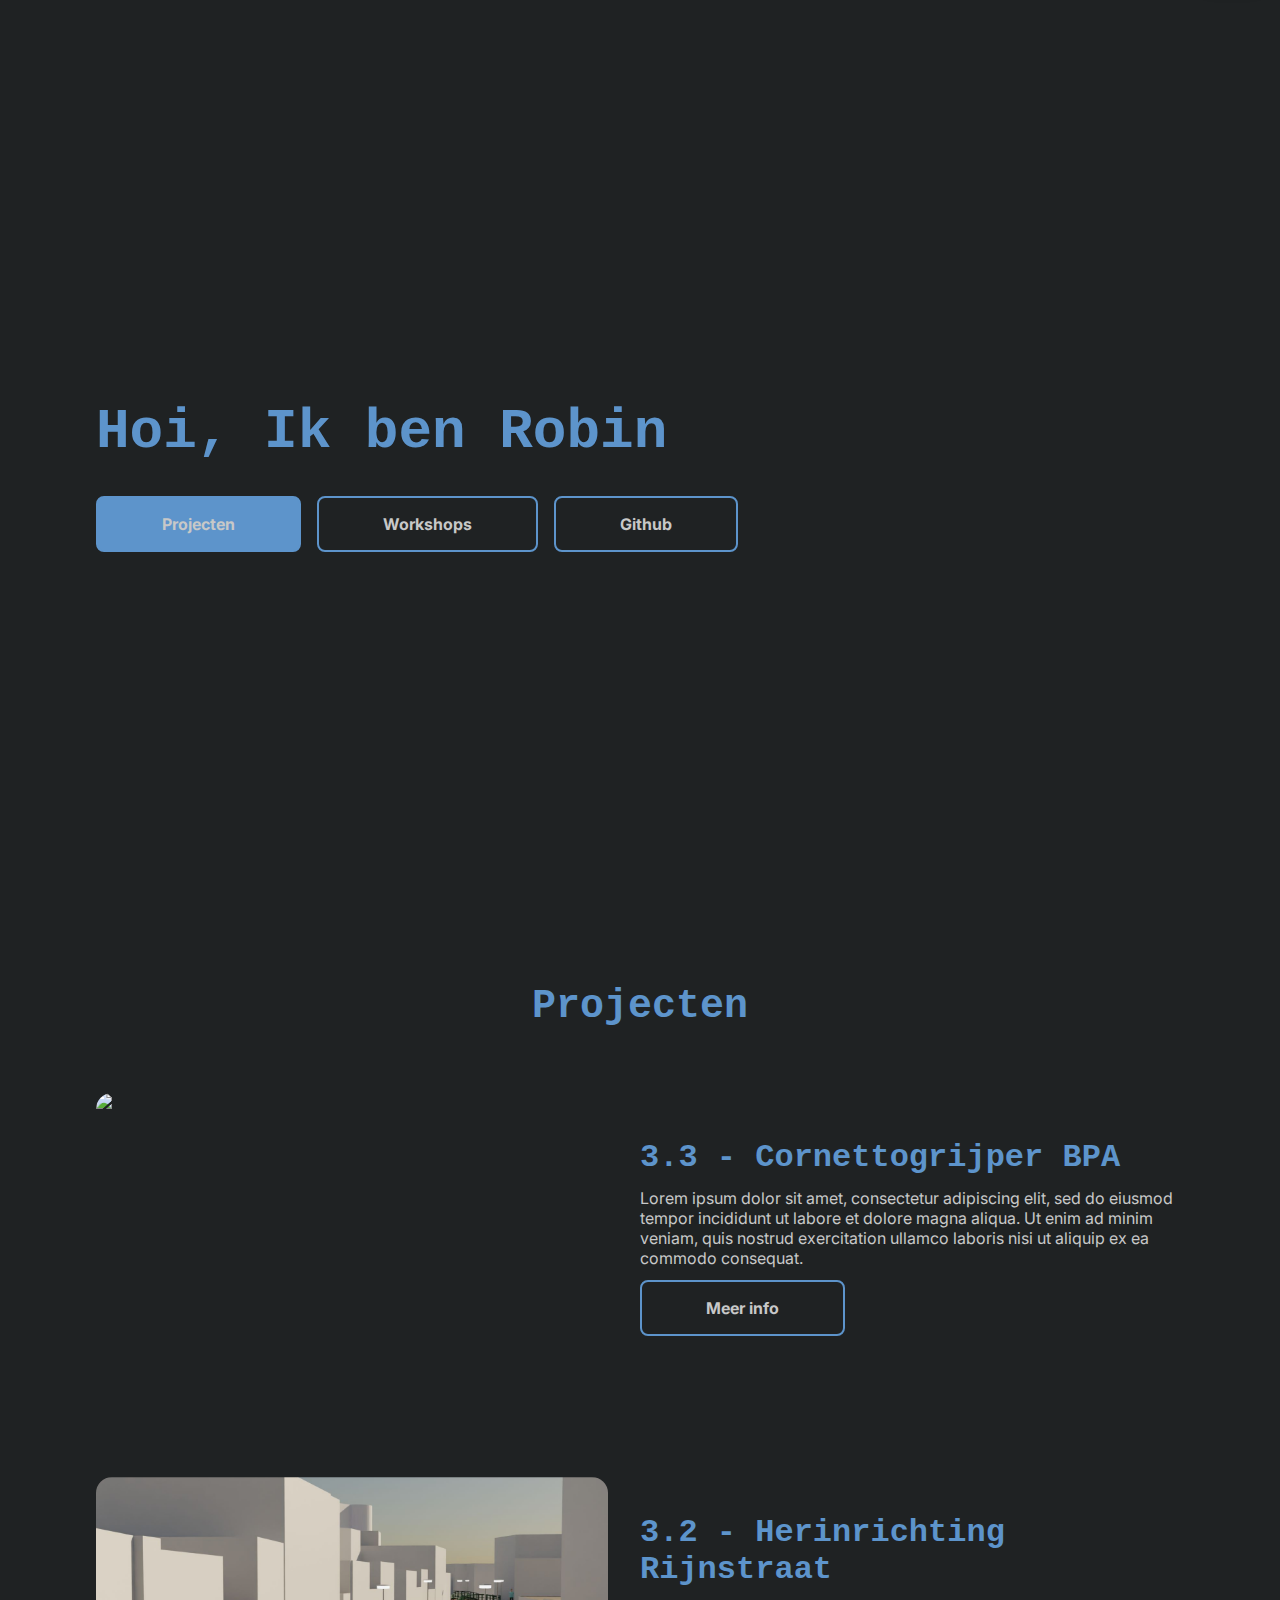
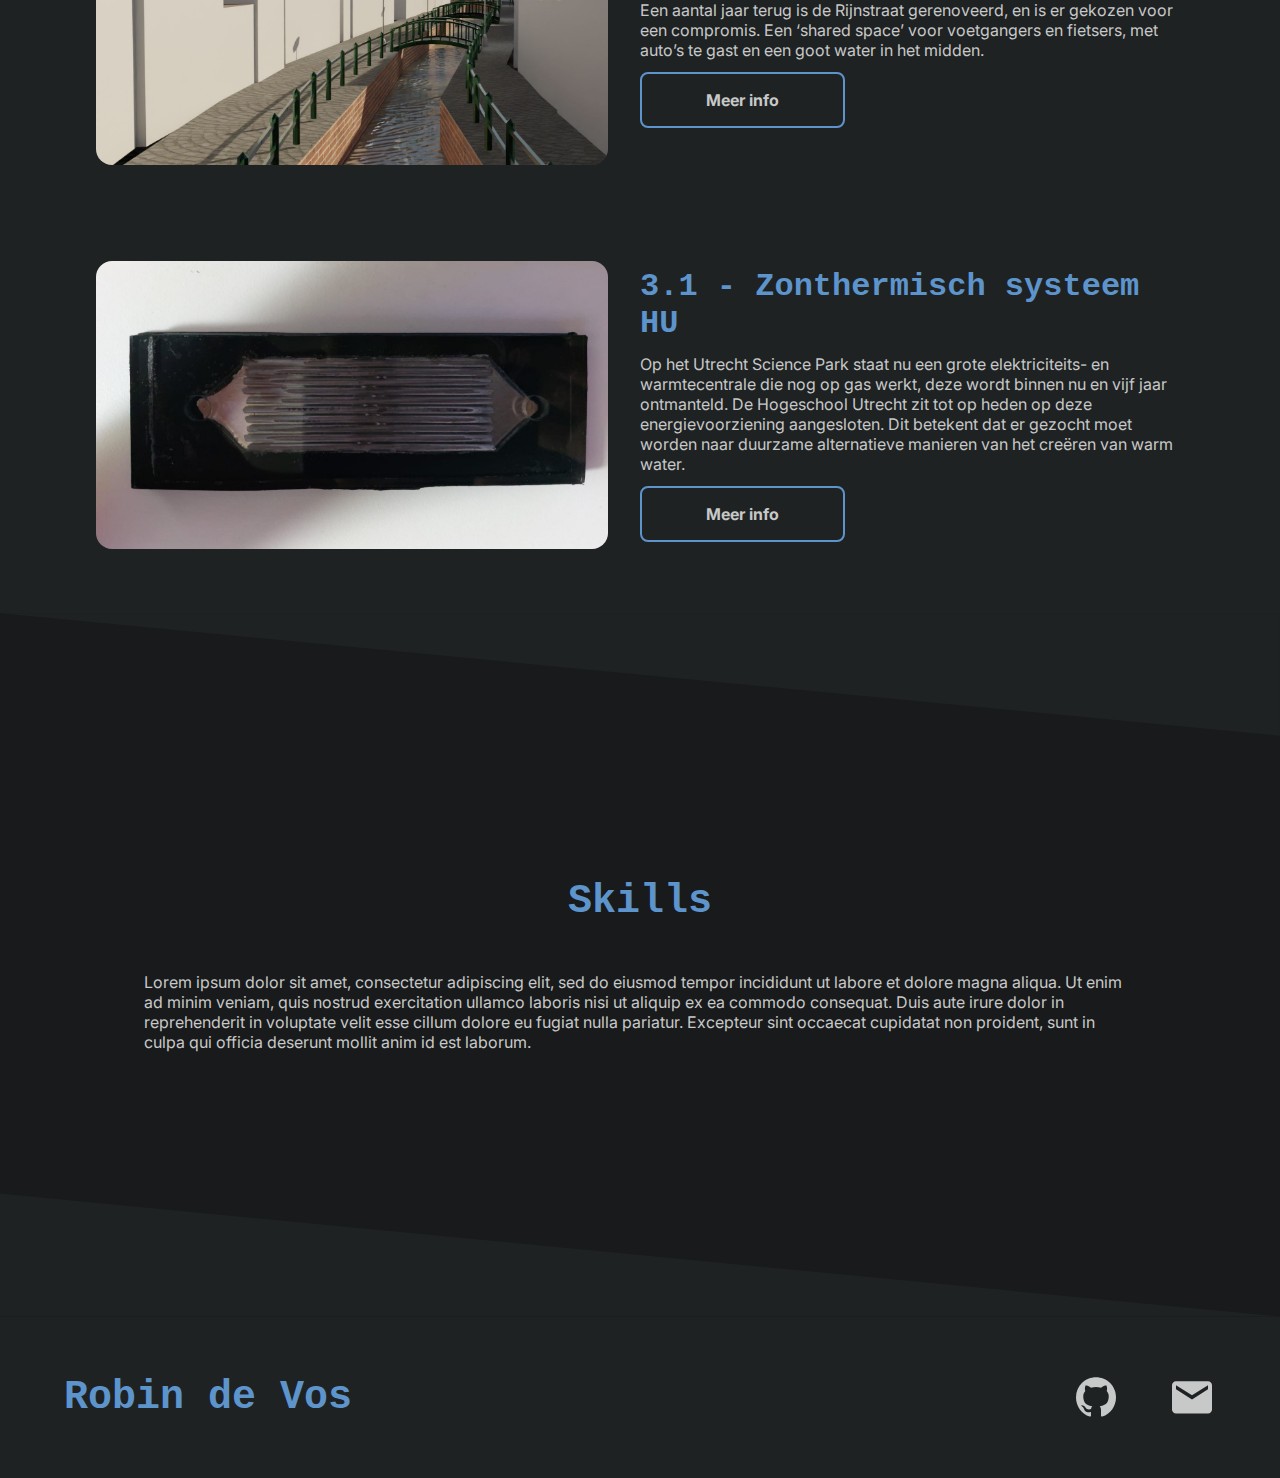
==== index.html @ 27312cbb "First commit" ====
<!DOCTYPE html>
<html lang="en">

<head>
  <meta charset="UTF-8">
  <meta http-equiv="X-UA-Compatible" content="IE=edge">
  <meta name="viewport" content="width=device-width, initial-scale=1.0">
  <title>Codefoxdev.com</title>
  <link rel="icon" href="/src/assets/logo_codefoxdev_4x.png">
  <link rel="preconnect" href="https://fonts.googleapis.com">
  <link rel="preconnect" href="https://fonts.gstatic.com" crossorigin>
  <link href="https://fonts.googleapis.com/css2?family=Inter:wght@100;200;300;400;500;600;700;800;900&family=Ubuntu+Mono:wght@400;700&display=swap" rel="stylesheet">
  <link rel="stylesheet" href="/src/style.css">
</head>

<body>
  <nav>
    <div class="nav-progress"></div>
    <a href="#top" class="nav-top">
      <img src="/src/icons/top.svg" draggable="false">
    </a>
  </nav>
  <main>
    <div class="front" id="top">
      <div class="title">
        <h1 class="header type" style="--width: 30rem">Hoi, Ik ben Robin</h1>
        <p></p>
        <div class="buttons">
          <a href="#projects" class="button fill">Projecten</a>
          <a href="#workshops" class="button">Workshops</a>
          <a href="https://github.com/codefoxdev" class="button">Github</a>
        </div>
      </div>
      <div class="image">
        <svg width="800" height="800" viewBox="0 0 800 800" fill="none" xmlns="http://www.w3.org/2000/svg" id="front-grid">
          <g clip-path="url(#clip0_3_9)">
            <rect x="102" width="188" height="86" rx="16" fill="#C7C8C8" />
            <rect x="306" y="408" width="188" height="86" rx="16" fill="#333637" />
            <rect x="612" y="714" width="188" height="86" rx="16" fill="#C7C8C8" />
            <rect x="408" width="290" height="86" rx="16" fill="#333637" />
            <rect x="714" width="86" height="188" rx="16" fill="#8C69C6" />
            <rect x="612" y="204" width="86" height="188" rx="16" fill="#333637" />
            <rect y="102" width="86" height="290" rx="16" fill="#333637" />
            <rect x="102" y="612" width="188" height="188" rx="16" fill="#5D94CB" />
            <rect x="102" y="102" width="188" height="188" rx="16" fill="#5D94CB" />
            <rect x="204" y="306" width="86" height="290" rx="16" fill="#8C69C6" />
            <rect x="408" y="510" width="86" height="290" rx="16" fill="#333637" />
            <rect --data-id="3.1" x="306" y="102" width="290" height="290" rx="16" fill="#5D94CB" />
            <rect --data-id="3.3" x="510" y="408" width="290" height="290" rx="16" fill="#8C69C6" />
            <rect y="510" width="188" height="86" rx="16" fill="#333637" />
          </g>
          <defs>
            <clipPath id="clip0_3_9">
              <rect width="800" height="800" fill="white" />
            </clipPath>
          </defs>
        </svg>
      </div>
    </div>
    <div class="projects" id="projects">
      <h2 class="header">Projecten</h2>
    </div>
    <div class="technical-skills" id="skills">
      <h2 class="header">Skills</h2>
      <div class="skills">
        <p>Lorem ipsum dolor sit amet, consectetur adipiscing elit, sed do eiusmod tempor incididunt ut labore et dolore magna aliqua. Ut enim ad minim veniam, quis nostrud exercitation ullamco laboris nisi ut aliquip ex ea commodo consequat. Duis aute irure dolor in reprehenderit in voluptate velit esse cillum dolore eu fugiat nulla pariatur. Excepteur sint occaecat cupidatat non proident, sunt in culpa qui officia deserunt mollit anim id est laborum.</p>
      </div>
      <div class="background">
        <img src="/src/assets/slope_top.svg" draggable="false">
        <div class="filler"></div>
        <img src="/src/assets/slope_bottom.svg" draggable="false">
      </div>
    </div>
    <div class="footer">
      <div class="logo">
        <h1 class="header-footer">Robin de Vos</h1>
      </div>
      <div class="links">
        <a href="https://github.com/codefoxdev" class="icon-link">
          <img src="/src/icons/github.svg" draggable="false">
        </a>
        <a href="mailto:118589@minkemacollege.nl" class="icon-link">
          <img src="/src/icons/mail.svg" draggable="false">
        </a>
      </div>
    </div>
  </main>
  <script src="/src/main.js" type="module"></script>
</body>

</html>
---- src/style.css ----
:root {
  --accent: #5D94CB;
  --accent-purple: #181a1b;
  --background: #1f2223;
  --secondary: #181a1b;
  --complementory: #333637;
  --text: #c7c8c8;
}

/* General */

html,
body {
  background: var(--background);
  margin: 0;
  padding: 0;
  color: var(--text);
  font-family: "Inter", sans-serif;
  overflow-x: hidden;
  scroll-behavior: smooth;
}

* {
  box-sizing: border-box;
  color: var(--text);
  text-decoration: none;
}

p,
h1,
h2,
h3,
h4,
h5,
h6 {
  margin: 0;
}

h1.header {
  color: var(--accent, #8c69c6);
  font-family: "Ubuntu Mono", monospace;
  font-size: min(3.5rem, 9vw);
  font-style: normal;
  font-weight: 700;
  line-height: normal;
  width: fit-content;
}

h2.header {
  color: var(--accent, #8c69c6);
  font-family: "Ubuntu Mono", monospace;
  font-size: 2.5rem;
  font-style: normal;
  font-weight: 700;
  line-height: normal;
  width: fit-content;
}

a.button {
  display: flex;
  overflow: hidden;
  padding: 1rem 4rem;
  border-radius: 0.5rem;
  border: 2px solid var(--accent, #8c69c6);
  justify-content: center;
  align-items: center;
  align-self: stretch;

  font-weight: 700;
  transition: background 0.3s ease;
}

a.button.fill {
  background: var(--accent, #8c69c6);
}

a.button:not(.fill):hover {
  background: var(--accent, #8c69c6);
}

a.button.fill:hover {
  background: transparent;
}

/* Progress nav */

nav > .nav-progress {
  --width: 0%;

  position: fixed;
  z-index: 100;
  top: 0;
  left: 0;
  height: 0.25rem;
  background: var(--accent);
  width: var(--width);
}

nav > .nav-top {
  position: fixed;
  z-index: 100;
  top: 1rem;
  right: 1rem;
  width: 4rem;
  height: 4rem;
  border-radius: 1rem;
  background: var(--accent);
  display: grid;
  place-items: center;
  transition: transform 0.3s ease;
  box-shadow: var(--secondary) 0 0 1rem;
}

nav > .nav-top.hidden {
  transform: translateY(-6rem);
}

nav > .nav-top > img {
  width: 3rem;
}

/* Front section */

main > div.front {
  display: grid;
  grid-template-columns: 1fr 1fr;
  padding: 6rem;
}

main > div.front > div.title {
  display: flex;
  height: 47.5rem;
  overflow: hidden;
  flex-direction: column;
  justify-content: center;
  align-items: flex-start;
  gap: 1rem;
  flex-shrink: 0;
}

main > div.front > div.title > p {
  color: var(--text, #c7c8c8);
}

main > div.front > div.title > div.buttons {
  display: flex;
  gap: 1rem;
}

main > div.front > div.image {
  display: flex;
  height: 47.5rem;
  overflow: hidden;
  flex-direction: column;
  justify-content: center;
  align-items: flex-end;
  gap: 1rem;
  flex-shrink: 0;
}

main > div.front > div.image > svg {
  width: 40rem;
  height: 40rem;
  overflow: hidden;
  flex-shrink: 0;
}

/* Projects section */

main > div.projects {
  display: flex;
  overflow: hidden;
  padding: 2rem 0rem;
  flex-direction: column;
  justify-content: center;
  align-items: center;
  gap: 2rem;
}

main > div.projects > div.project {
  width: min(calc(100vw - 2rem), 72rem);
  display: flex;
  overflow: hidden;
  padding: 2rem;
  border-radius: 1rem;
  justify-content: center;
  align-items: center;
  gap: 2rem;
}

main > div.projects > div.project > img {
  max-width: 32rem;
  min-width: 32rem;
  max-height: 18rem;
  min-height: 18rem;
  object-fit: cover;
  border-radius: 1rem;
}

main > div.projects > div.project > div.info {
  display: flex;
  flex-direction: column;
  justify-content: center;
  gap: 0.75rem;
}

main > div.projects > div.project > div.info > h1 {
  color: var(--accent, #8c69c6);
  font-family: "Ubuntu Mono", monospace;
  font-size: 2rem;
}

main > div.projects > div.project > div.info > .made-with {
  display: flex;
  align-items: center;
  gap: 0.75rem;
}

main > div.projects > div.project > div.info > .made-with > img {
  width: 1.5rem;
}

main > div.projects > div.project > div.info > .buttons {
  display: flex;
  align-items: center;
  gap: 1rem;
}

/* Skills section */

main > div.technical-skills {
  position: relative;
  width: 100vw;
  height: 44rem;
  isolation: isolate;
  display: flex;
  flex-direction: column;
  align-items: center;
  justify-content: center;
  gap: 3rem;
  padding: 1rem;
}

main > div.technical-skills .skills {
  display: grid;
  margin-inline: 8rem;
  grid-template-columns: repeat(1, 1fr);
  grid-template-rows: repeat(auto, 1fr);
  place-items: center;
  gap: 2rem;
}

main > div.technical-skills .skills > .item {
  display: grid;
  grid-template-rows: 6rem 1fr;
  place-items: center;
  gap: 0.5rem;
  transition: transform 0.3s ease;
}

main > div.technical-skills .skills > .item:hover {
  transform: translateY(-0.5rem);
}

main > div.technical-skills .skills > .item > img {
  max-width: 6rem;
  max-height: 6rem;
}

main > div.technical-skills > .background {
  z-index: -1;
  position: absolute;
  top: 0;
  left: 0;
  width: 100%;
  height: 100%;
  display: flex;
  flex-direction: column;
  gap: auto;
  background: var(--secondary);
}

main > div.technical-skills > .background > .filler {
  height: 100%;
}

/* Process secion */

main > div.process {
  padding: 4rem max(4rem, calc(calc(100vw - 59rem) / 2));
  display: grid;
  grid-template-columns: repeat(4, 14rem);
  grid-template-rows: repeat(2, 14rem);
  gap: 1rem;
}

main > div.process > .item {
  display: flex;
  flex-direction: column;
  justify-content: center;
  padding: 3rem;
  border-radius: 1rem;
}

main > div.process > .item > h1 {
  font-family: "Ubuntu Mono";
}

.span-2 {
  grid-column: span 2;
}

.span-3 {
  grid-column: span 3;
}

/* Footer section */

main > div.footer {
  height: 10rem;
  display: flex;
  align-items: center;
  justify-content: space-between;
  padding-inline: 4rem;
}

main > div.footer > .logo {
  display: flex;
  align-items: center;
  gap: 1rem;
  color: var(--accent, #8c69c6);
}

main > div.footer > .logo > img {
  width: 4rem;
}

main > div.footer > .logo > h1 {
  color: var(--accent, #8c69c6);
  font-family: "Ubuntu mono", monospace;
  font-size: 2.5rem;
  font-weight: 700;
}

main > div.footer > .links {
  display: flex;
  justify-content: center;
  align-items: center;
  gap: 3rem;
}

main > div.footer > .links > a {
  width: 3rem;
  height: 3rem;
}

main > div.footer > .links > a > img {
  width: 100%;
}

/* Effects / media queries */ 

.type {
  --type-duration: 1.6s;
  --type-delay: 0s;
  --width: 100%;

  margin: 0;
  width: 0;
  white-space: nowrap;
  overflow: hidden;

  animation: type var(--type-duration) linear var(--type-delay) forwards,
    type-blink 0.4s cubic-bezier(0.68, -0.55, 0.27, 1.55)
      calc(var(--type-duration) + var(--type-delay)) alternate infinite;
}

@media screen and (max-width: 1415px) {
  main > div.front {
    grid-template-columns: 1fr 10px;
  }

  main > div.front > div.image {
    display: none;
  }
}

@media screen and (max-width: 67rem) {
  main > div.front {
    padding: 1rem;
  }
  main > div.process {
    padding: 4rem max(1rem, calc(calc(100vw - 29rem) / 2));
    grid-template-columns: repeat(2, 14rem);
    grid-template-rows: repeat(3, 14rem);
  }

  main > div.projects > div.project {
    flex-direction: column;
    padding-inline: 0;
  }

  main > div.projects > div.project > img {
    width: min(calc(100vw - 2rem), 32rem);
  }

  main > div.footer {
    padding-inline: 1rem;
  }

  main > div.footer > div.links {
    padding-inline: 1rem;
    gap: 1.75rem;
  }

  .empty {
    display: none !important;
  }

  .span-3 {
    grid-column: span 2;
  }
}

@media screen and (max-width: 763px) {
  main > div.front > div.title > .buttons {
    flex-direction: column;
    width: 100%;
  }

  main > div.technical-skills .skills {
    grid-template-columns: repeat(5, 1fr);
  }
}

@media screen and (max-width: 647px) {
  main > div.technical-skills .skills {
    grid-template-columns: repeat(4, 1fr);
  }

  main > div.footer > div.logo > h1 {
    display: none;
  }
}

@media screen and (max-width: 31rem) {
  main > div.process {
    grid-template-columns: repeat(2, 1fr);
  }

  main > div.projects > div.project > div.info > .buttons {
    flex-direction: column;
  }

  main > div.technical-skills {
    height: 54rem;
  }

  main > div.technical-skills .skills {
    grid-template-columns: repeat(3, 1fr);
  }
}

@keyframes type {
  0% {
    width: 0;
  }

  1%,
  99% {
    border-right: 2px solid var(--accent);
  }

  100% {
    width: var(--width);
    border-right: none;
  }
}

@keyframes type-blink {
  from {
    border-right: 2px solid var(--accent);
  }

  to {
    border-right: 2px solid transparent;
  }
}
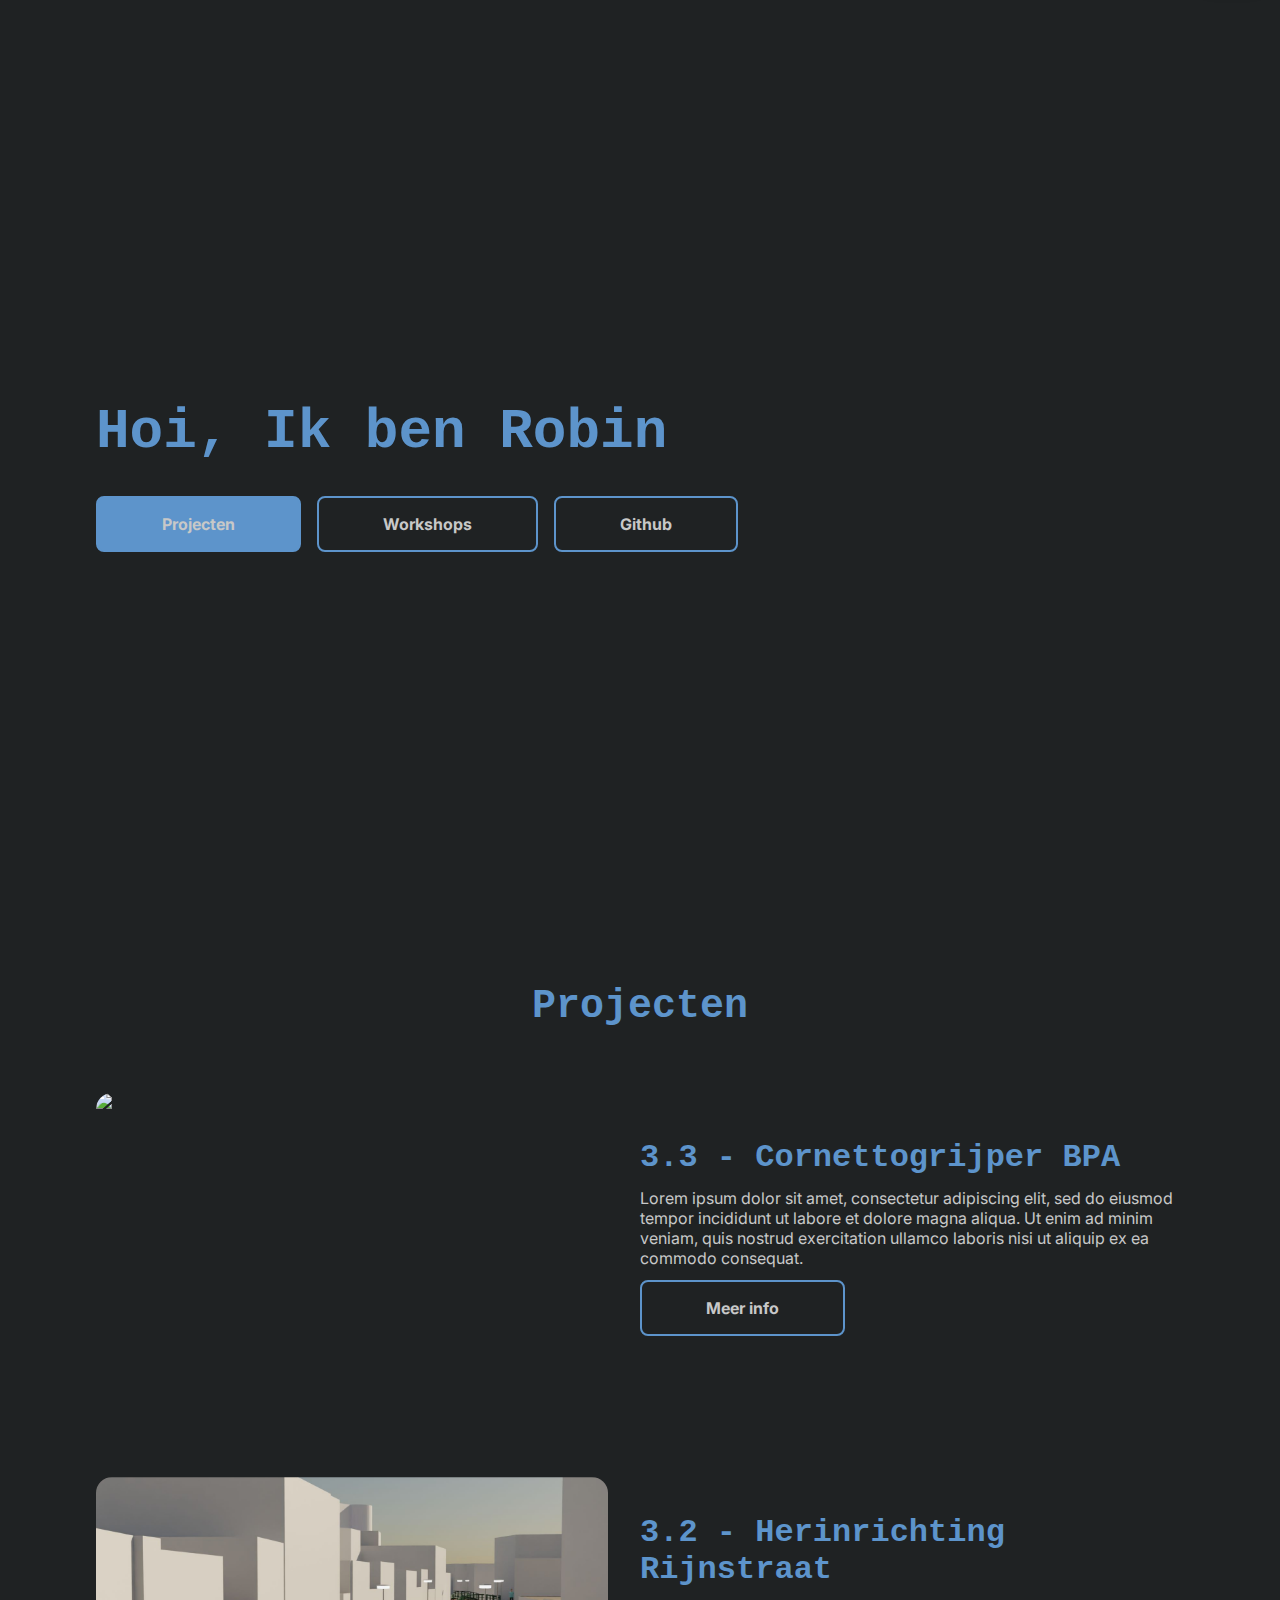
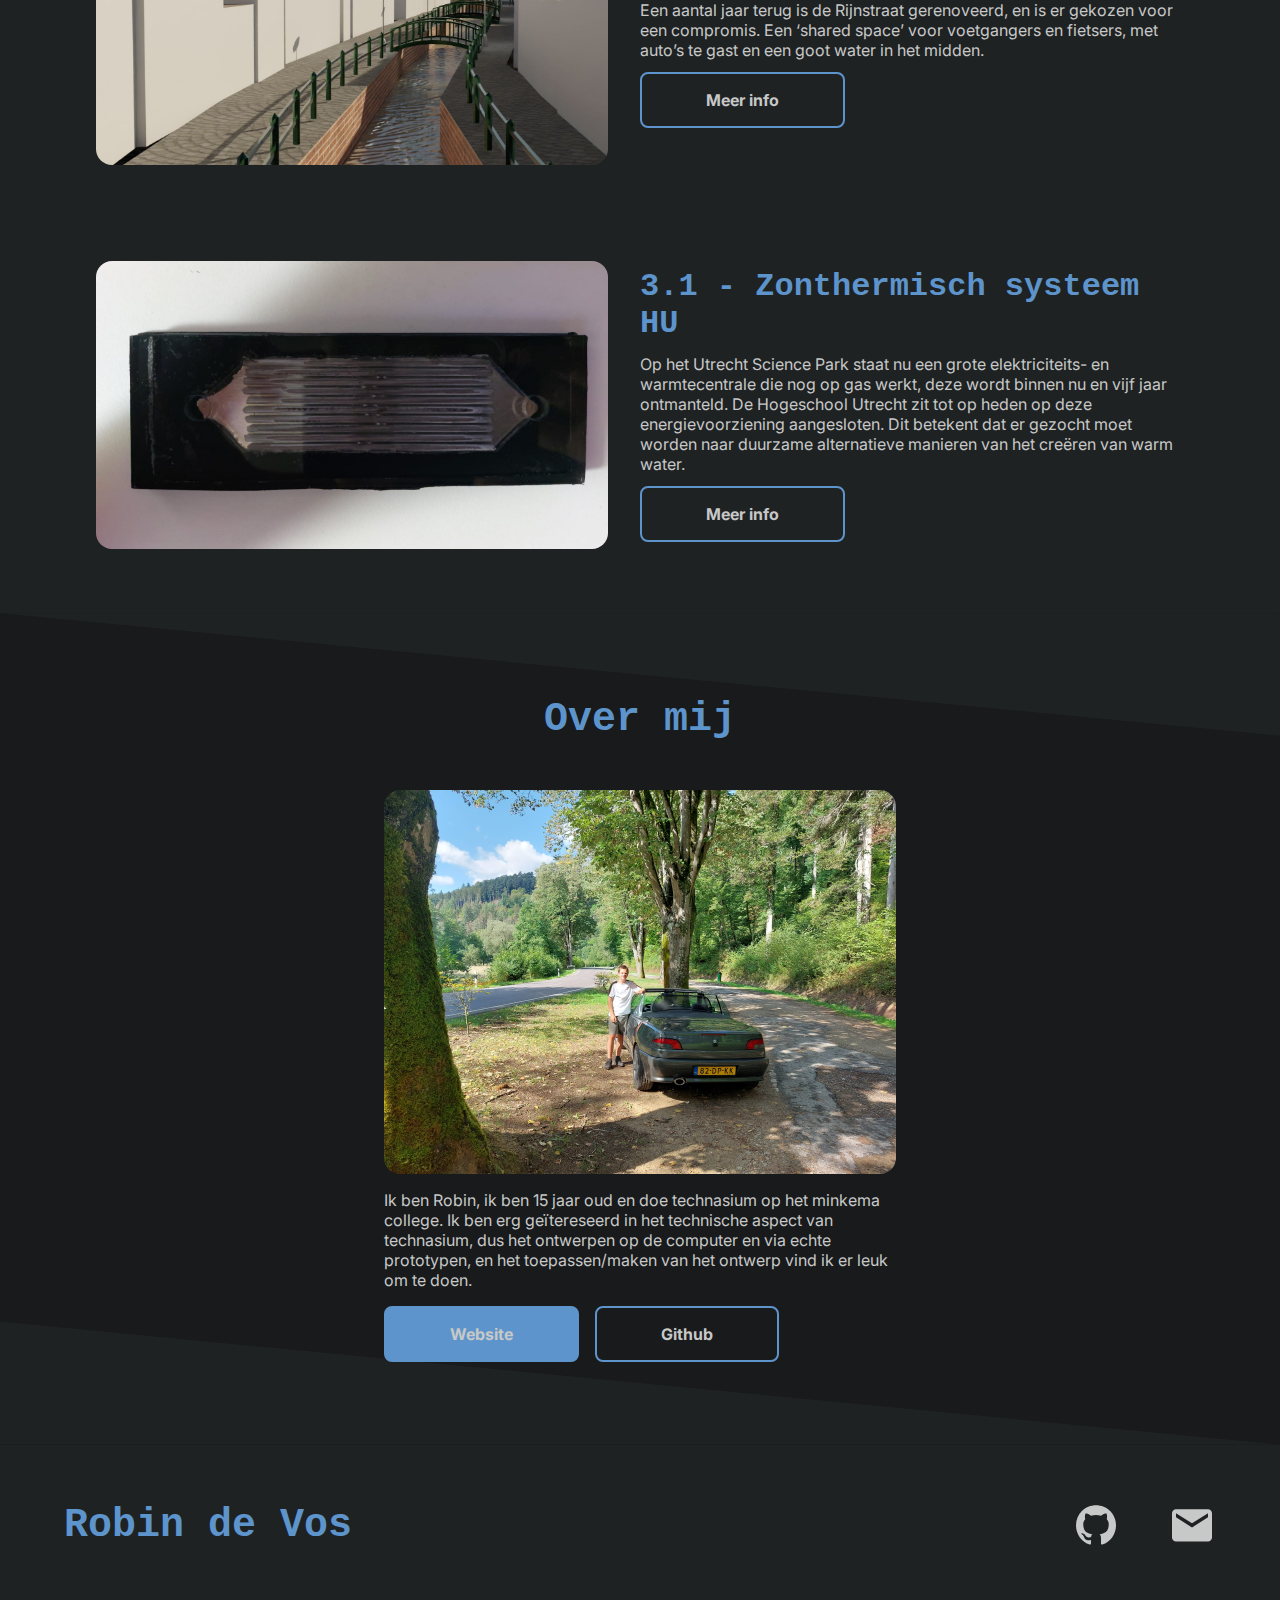
==== commit 370348c1: "Added 'Over mij' section" ====
--- a/index.html
+++ b/index.html
@@ -5,7 +5,7 @@
   <meta charset="UTF-8">
   <meta http-equiv="X-UA-Compatible" content="IE=edge">
   <meta name="viewport" content="width=device-width, initial-scale=1.0">
-  <title>Codefoxdev.com</title>
+  <title>Technasium portfolio</title>
   <link rel="icon" href="/src/assets/logo_codefoxdev_4x.png">
   <link rel="preconnect" href="https://fonts.googleapis.com">
   <link rel="preconnect" href="https://fonts.gstatic.com" crossorigin>
@@ -61,9 +61,20 @@
       <h2 class="header">Projecten</h2>
     </div>
     <div class="technical-skills" id="skills">
-      <h2 class="header">Skills</h2>
+      <h2 class="header">Over mij</h2>
       <div class="skills">
-        <p>Lorem ipsum dolor sit amet, consectetur adipiscing elit, sed do eiusmod tempor incididunt ut labore et dolore magna aliqua. Ut enim ad minim veniam, quis nostrud exercitation ullamco laboris nisi ut aliquip ex ea commodo consequat. Duis aute irure dolor in reprehenderit in voluptate velit esse cillum dolore eu fugiat nulla pariatur. Excepteur sint occaecat cupidatat non proident, sunt in culpa qui officia deserunt mollit anim id est laborum.</p>
+        <img src="/src/assets/foto.jpg" alt="Foto Robin">
+        <div>
+          <p>
+            Ik ben Robin, ik ben 15 jaar oud en doe technasium op het minkema college.
+            Ik ben erg geïtereseerd in het technische aspect van technasium, dus het ontwerpen op de computer en via echte prototypen,
+            en het toepassen/maken van het ontwerp vind ik er leuk om te doen.
+          </p>
+          <div class="buttons">
+            <a href="https://www.codefoxdev.com" class="button fill">Website</a>
+            <a href="https://github.com/codefoxdev" class="button">Github</a>
+          </div>
+        </div>
       </div>
       <div class="background">
         <img src="/src/assets/slope_top.svg" draggable="false">
--- a/src/style.css
+++ b/src/style.css
@@ -231,7 +231,7 @@
 main > div.technical-skills {
   position: relative;
   width: 100vw;
-  height: 44rem;
+  height: 52rem;
   isolation: isolate;
   display: flex;
   flex-direction: column;
@@ -243,11 +243,21 @@
 
 main > div.technical-skills .skills {
   display: grid;
-  margin-inline: 8rem;
-  grid-template-columns: repeat(1, 1fr);
+  grid-template-columns: 32rem 32rem;
   grid-template-rows: repeat(auto, 1fr);
   place-items: center;
-  gap: 2rem;
+  gap: 1rem;
+}
+
+main > div.technical-skills .skills > img {
+  width: 32rem;
+  border-radius: 1rem;
+}
+
+main > div.technical-skills .skills .buttons {
+  margin-top: 1rem;
+  display: flex;
+  gap: 1rem;
 }
 
 main > div.technical-skills .skills > .item {
@@ -383,6 +393,10 @@
   main > div.front > div.image {
     display: none;
   }
+
+  main > div.technical-skills .skills {
+    grid-template-columns: 32rem;
+  }
 }
 
 @media screen and (max-width: 67rem) {
@@ -427,17 +441,9 @@
     flex-direction: column;
     width: 100%;
   }
-
-  main > div.technical-skills .skills {
-    grid-template-columns: repeat(5, 1fr);
-  }
 }
 
 @media screen and (max-width: 647px) {
-  main > div.technical-skills .skills {
-    grid-template-columns: repeat(4, 1fr);
-  }
-
   main > div.footer > div.logo > h1 {
     display: none;
   }
@@ -451,14 +457,6 @@
   main > div.projects > div.project > div.info > .buttons {
     flex-direction: column;
   }
-
-  main > div.technical-skills {
-    height: 54rem;
-  }
-
-  main > div.technical-skills .skills {
-    grid-template-columns: repeat(3, 1fr);
-  }
 }
 
 @keyframes type {
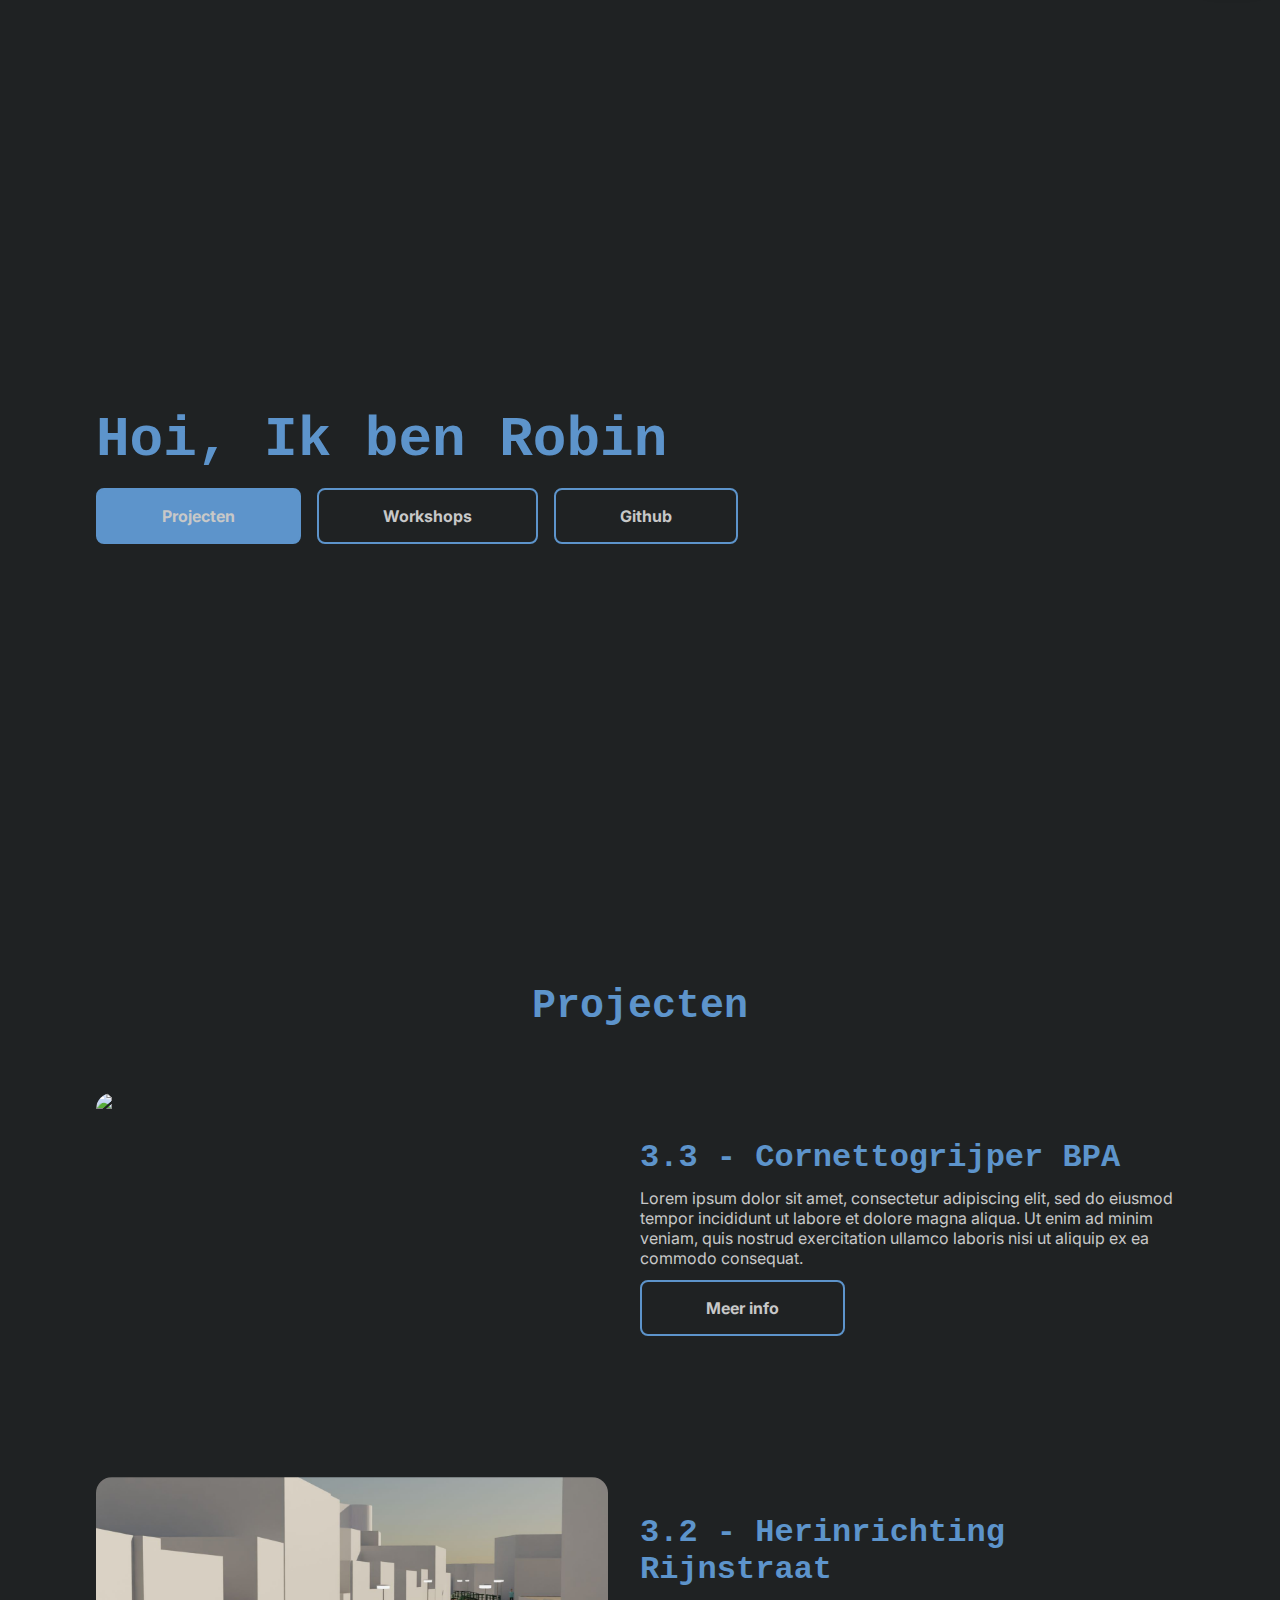
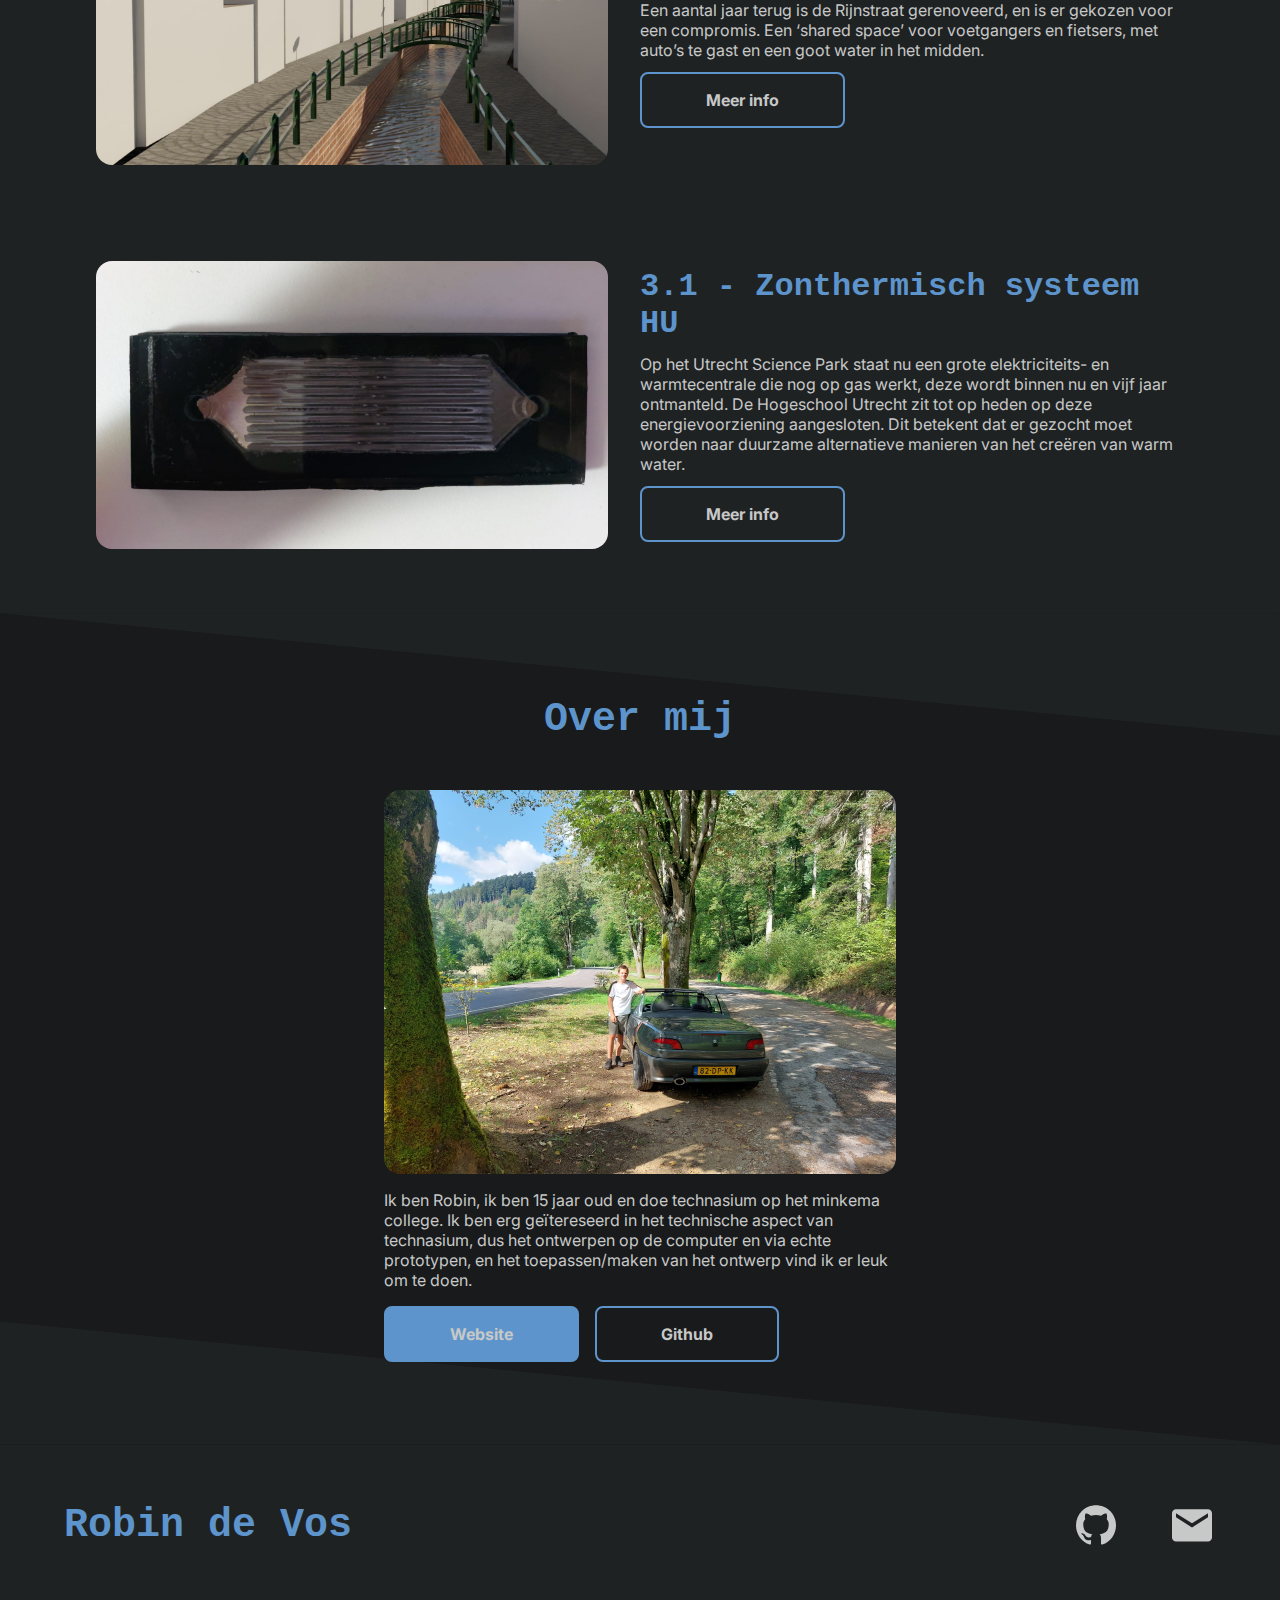
==== commit 41bd2117: "Added some notes" ====
--- a/index.html
+++ b/index.html
@@ -24,7 +24,6 @@
     <div class="front" id="top">
       <div class="title">
         <h1 class="header type" style="--width: 30rem">Hoi, Ik ben Robin</h1>
-        <p></p>
         <div class="buttons">
           <a href="#projects" class="button fill">Projecten</a>
           <a href="#workshops" class="button">Workshops</a>
@@ -32,6 +31,7 @@
         </div>
       </div>
       <div class="image">
+        <div id="images-grid"></div>
         <svg width="800" height="800" viewBox="0 0 800 800" fill="none" xmlns="http://www.w3.org/2000/svg" id="front-grid">
           <g clip-path="url(#clip0_3_9)">
             <rect x="102" width="188" height="86" rx="16" fill="#C7C8C8" />
@@ -41,12 +41,12 @@
             <rect x="714" width="86" height="188" rx="16" fill="#8C69C6" />
             <rect x="612" y="204" width="86" height="188" rx="16" fill="#333637" />
             <rect y="102" width="86" height="290" rx="16" fill="#333637" />
-            <rect x="102" y="612" width="188" height="188" rx="16" fill="#5D94CB" />
-            <rect x="102" y="102" width="188" height="188" rx="16" fill="#5D94CB" />
+            <rect --data-project x="102" y="612" width="188" height="188" rx="16" fill="#5D94CB" />
+            <rect --data-project x="102" y="102" width="188" height="188" rx="16" fill="#5D94CB" />
             <rect x="204" y="306" width="86" height="290" rx="16" fill="#8C69C6" />
             <rect x="408" y="510" width="86" height="290" rx="16" fill="#333637" />
-            <rect --data-id="3.1" x="306" y="102" width="290" height="290" rx="16" fill="#5D94CB" />
-            <rect --data-id="3.3" x="510" y="408" width="290" height="290" rx="16" fill="#8C69C6" />
+            <rect --data-project x="306" y="102" width="290" height="290" rx="16" fill="#5D94CB" />
+            <rect --data-project x="510" y="408" width="290" height="290" rx="16" fill="#8C69C6" />
             <rect y="510" width="188" height="86" rx="16" fill="#333637" />
           </g>
           <defs>
--- a/src/style.css
+++ b/src/style.css
@@ -156,6 +156,24 @@
   align-items: flex-end;
   gap: 1rem;
   flex-shrink: 0;
+  isolation: isolate;
+}
+
+main > div.front > div.image > #images-grid {
+  z-index: -1;
+}
+
+.front-image-grid {
+  --width: 0;
+  --height: 0;
+
+  width: var(--width);
+  height: var(--height);
+  position: absolute;
+  background-size: cover;
+  background-position: center;
+  opacity: .75;
+  border-radius: .8rem;
 }
 
 main > div.front > div.image > svg {
@@ -368,7 +386,15 @@
   width: 100%;
 }
 
-/* Effects / media queries */ 
+#front-grid rect {
+  transition: fill .3s ease;
+}
+
+/* Effects / media queries */
+
+#front-grid rect[data-tile-has-image]:hover {
+  fill: transparent
+}
 
 .type {
   --type-duration: 1.6s;
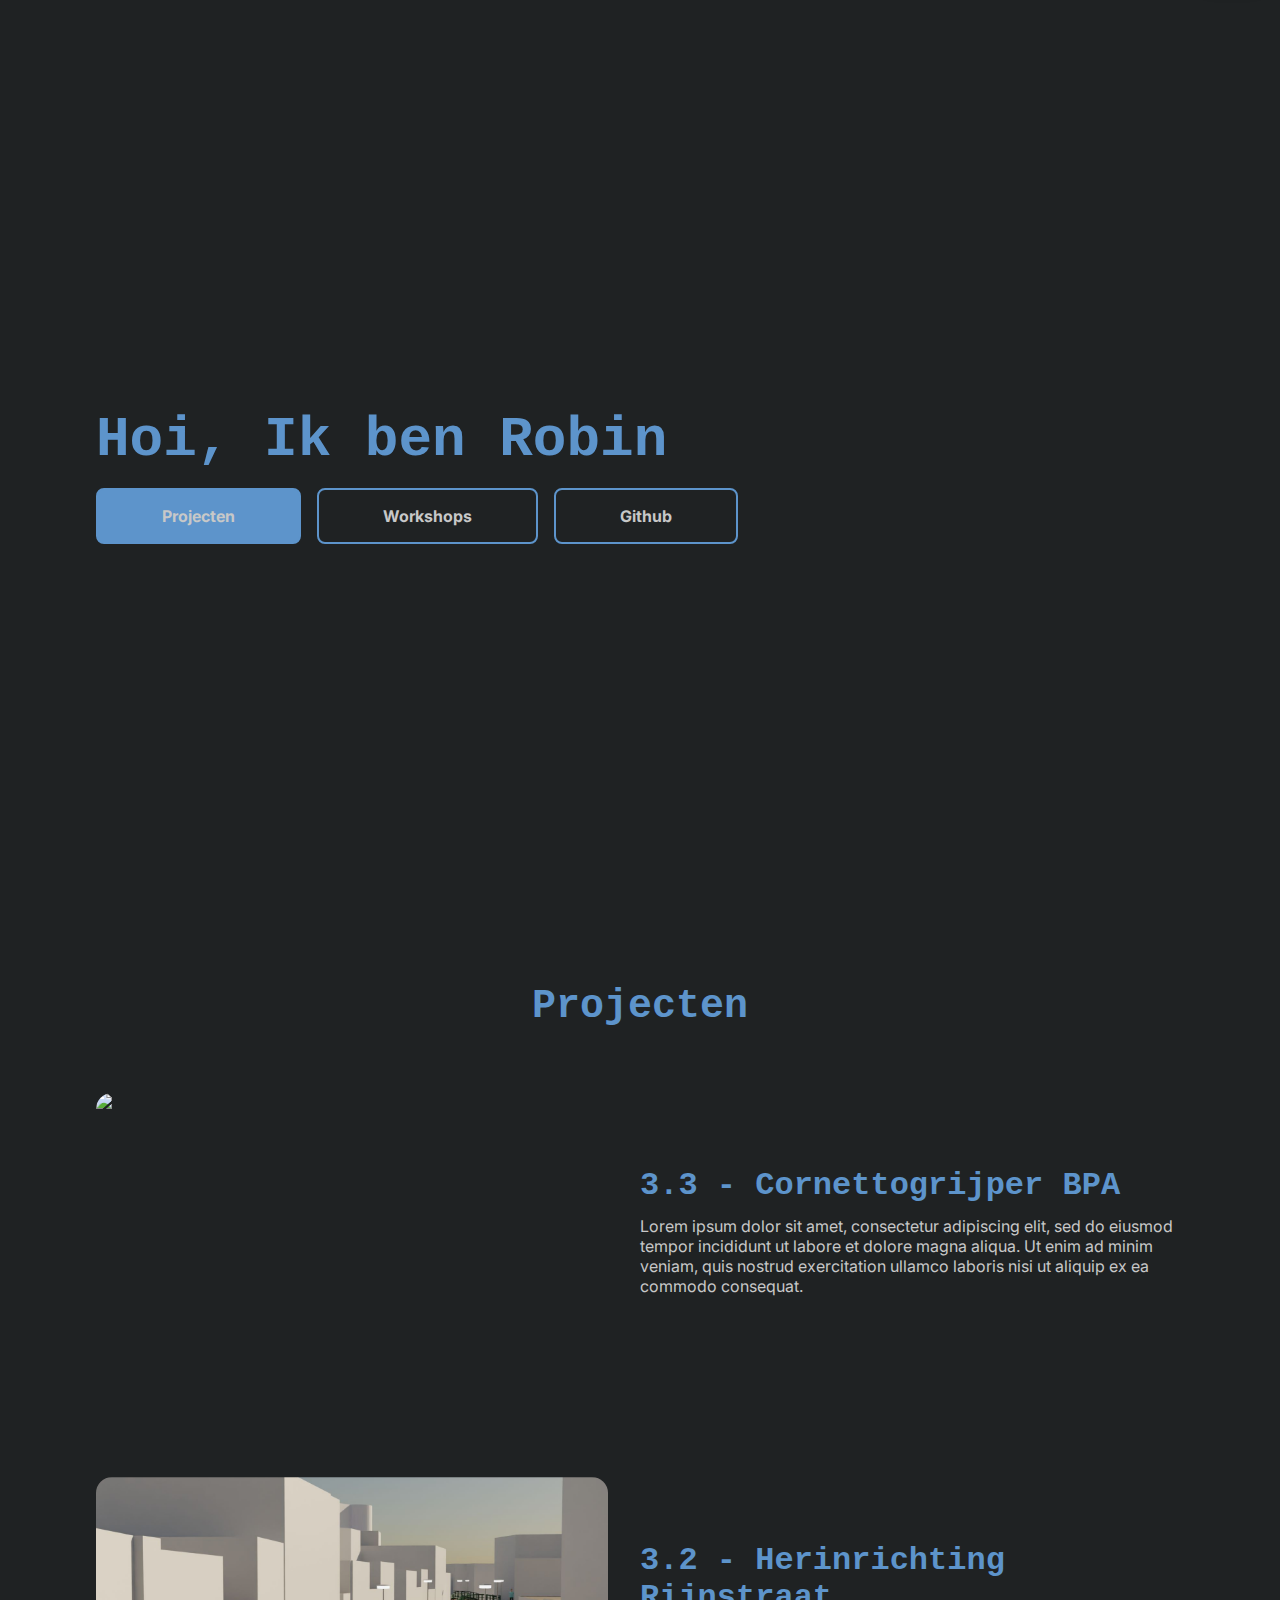
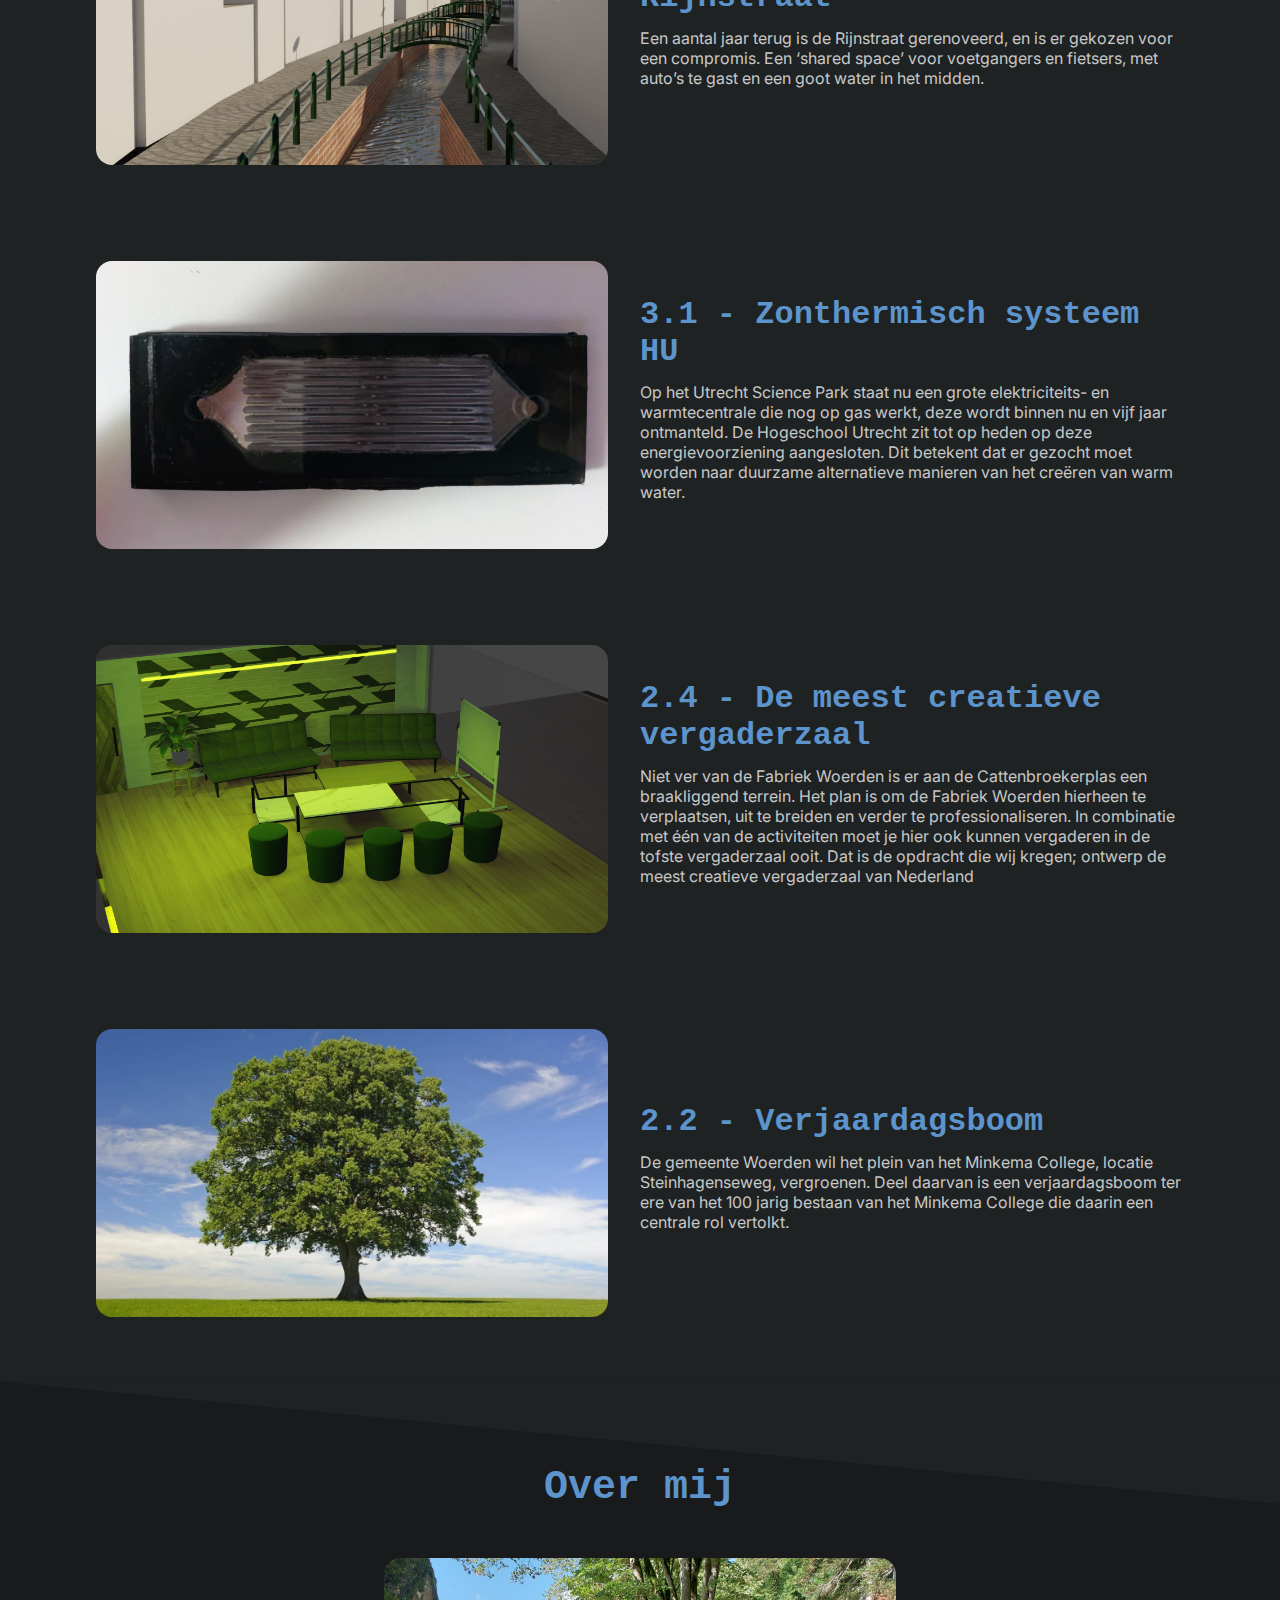
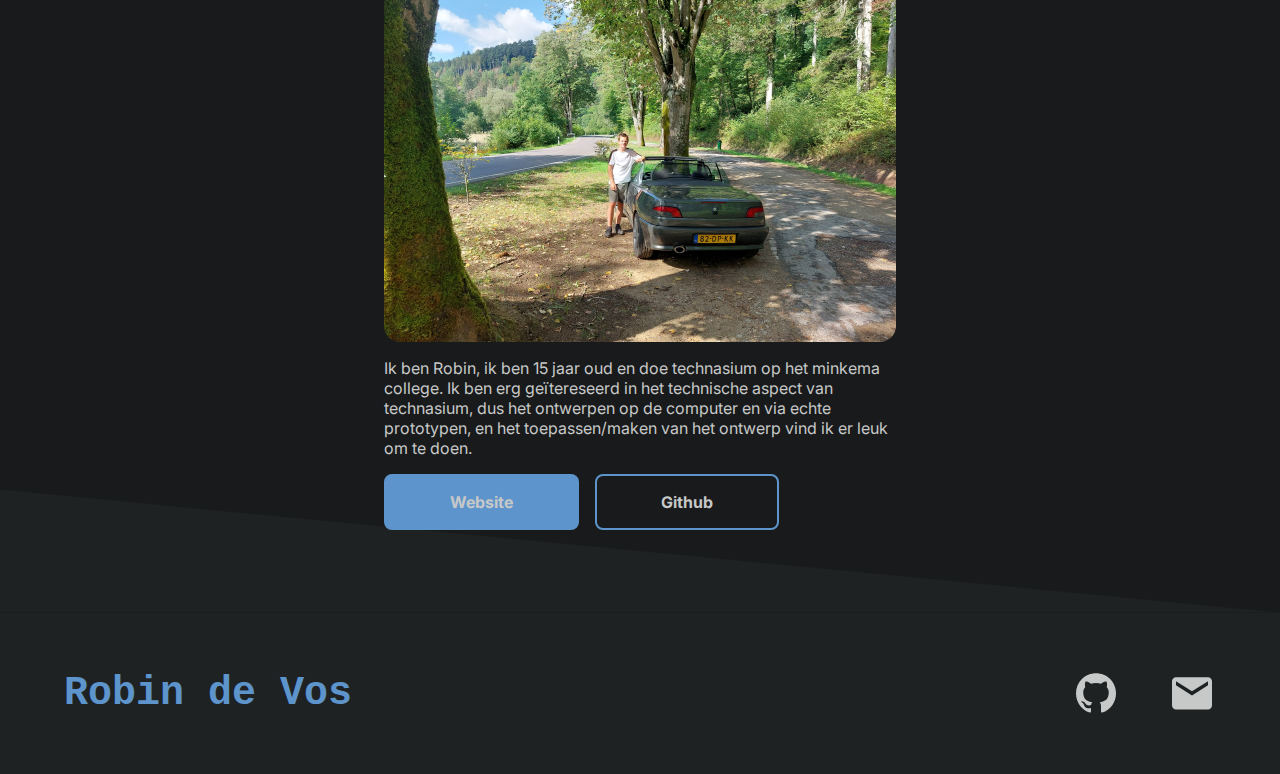
==== commit 3021f16a: "Added some more projects" ====
--- a/index.html
+++ b/index.html
@@ -11,6 +11,7 @@
   <link rel="preconnect" href="https://fonts.gstatic.com" crossorigin>
   <link href="https://fonts.googleapis.com/css2?family=Inter:wght@100;200;300;400;500;600;700;800;900&family=Ubuntu+Mono:wght@400;700&display=swap" rel="stylesheet">
   <link rel="stylesheet" href="/src/style.css">
+  <script src="/src/main.js" type="module" defer></script>
 </head>
 
 <body>
@@ -55,6 +56,7 @@
             </clipPath>
           </defs>
         </svg>
+        <span class="trans-text">Zweef over het raster</span>
       </div>
     </div>
     <div class="projects" id="projects">
@@ -96,7 +98,6 @@
       </div>
     </div>
   </main>
-  <script src="/src/main.js" type="module"></script>
 </body>
 
 </html>
--- a/src/style.css
+++ b/src/style.css
@@ -80,6 +80,11 @@
 
 a.button.fill:hover {
   background: transparent;
+}
+
+.trans-text {
+  color: var(--text);
+  opacity: .75;
 }
 
 /* Progress nav */
